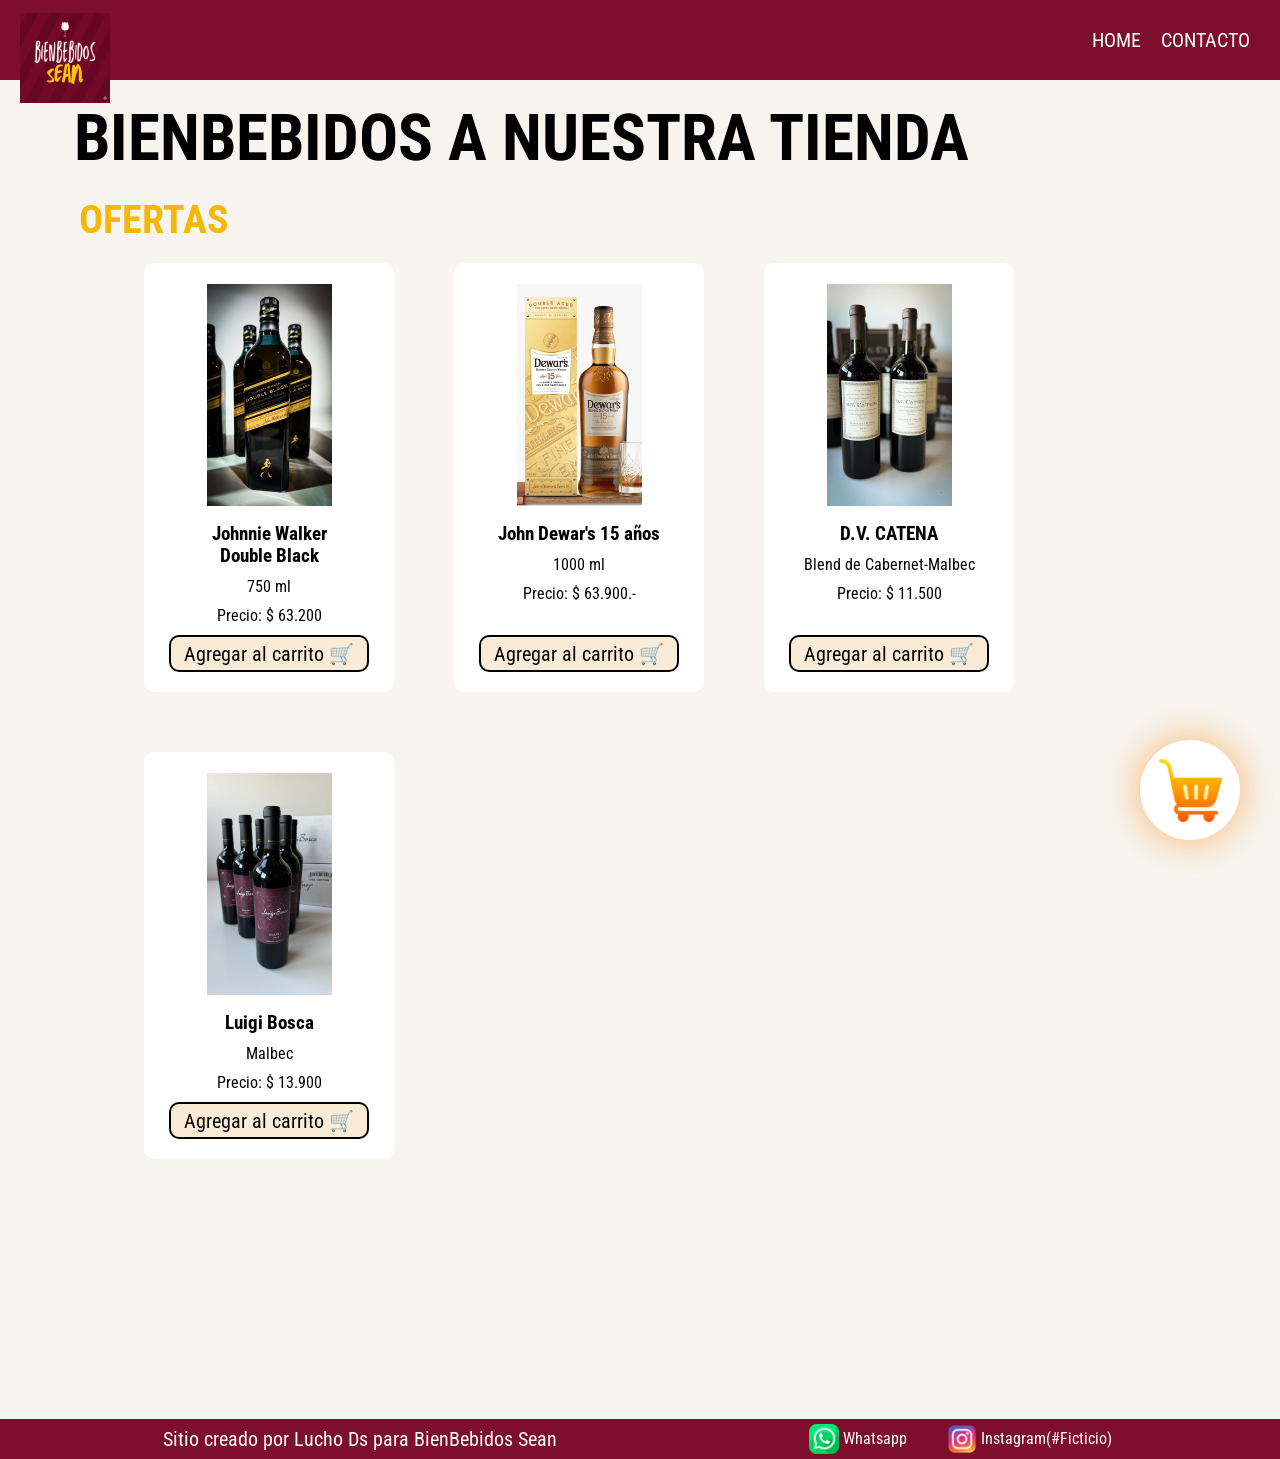
==== index.html @ 3650a212 "Primer commit -fondo claro-boton de carrito" ====
<!DOCTYPE html>
<html lang="en">
<head>
    <meta charset="UTF-8">
    <meta name="viewport" content="width=device-width, initial-scale=1.0">
    <title>Proyecto</title>
    
    <link rel="preconnect" href="https://fonts.googleapis.com">
    <link rel="preconnect" href="https://fonts.gstatic.com" crossorigin>
    <link href="https://fonts.googleapis.com/css2?family=Roboto+Condensed:ital,wght@0,100..900;1,100..900&display=swap" rel="stylesheet">

    
    <link rel="stylesheet" href="./css/styles.css">
</head>
<body>
    
    <header>
        
        <div class="div-logo"><a href="index.html"> 
            <img class="logo" src= "images/BienBebidos.png" alt = "logo de la tienda"></a>
        </div>
        
        <nav class="nav-header">
            <ul>
                <li><a class = "enlaces" href="index.html">HOME</a></li>
                <li><a class = "enlaces" href="./pages/contacto.html">CONTACTO</a></li>
            </ul>
        </nav>
        
    </header>

    <main>

        <h1 class ="titulo-principal"> 
            <span class="BienBebidos">BIENBEBIDOS A NUESTRA TIENDA</span> 
        </h1>
        <h2 class = "titulo-productos">OFERTAS</h2>

        <section>
            
            <div class="contenedor-tarjetas">

                <article class="card text-dark">
                    <img src="./images/jw_double.jpeg" alt="Whisky Johnnie Walker Double Black">
                    <h3>Johnnie Walker <br>Double Black</h3>
                    <p>750 ml</p>
                    <p>Precio: $ 63.200</p>
                    <button class="btn bg-secondary text-dark">Agregar al carrito 🛒</button>
                </article>

                <article class="card text-dark">
                    <img src="./images/Dewars15.jpeg" alt="whisky Jonh Dewars15 años">
                    <h3>John Dewar's 15 años</h3>
                    <p>1000 ml</p>
                    <p>Precio: $ 63.900.-</p>
                    <button class="btn bg-secondary text-dark">Agregar al carrito 🛒</button>
                </article>

                <article class="card text-dark">
                    <img src="./images/DV_CB_MB.jpeg" alt="vino dv catena cabernet malbec">
                    <h3>D.V. CATENA</h3>
                    <p>Blend de Cabernet-Malbec</p>
                    <p>Precio: $ 11.500</p>
                    <button class="btn bg-secondary text-dark">Agregar al carrito 🛒</button>
                </article>
                
                <article class="card text-dark">
                    <img src="./images/Luigi_Bosca_Malbec.jpeg" alt="vino Luigi Bosca Malbec">
                    <h3>Luigi Bosca</h3>
                    <p>Malbec</p>
                    <p>Precio: $ 13.900</p>
                    <button class="btn bg-secondary text-dark">Agregar al carrito 🛒</button>
                </article>
            </div>
            
            <nav>
                <a class = "nav-shop" href="./pages/carrito.html" target="_blank">
                    <img class="shop" src="./images/shopping-cart.png" alt ="icono de carrito">
                </a>
            </nav>

        </section>
    </main>
    <footer>
        <nav class="nav-footer">
            <ul class="footer-list">
                <li><a href="https://wa.me/541131106709?text=Hola, quisiera más información sobre el catálogo" target=_blank>
                    <img class="iconitos" src="./images/whatsapp.png" alt="Chat en Whatsapp"> Whatsapp</a></li>

                <li><a href="https://www.instagram.com/BienBebidos_Sean" target=_blank>
                    <img class="iconitos" src="./images/instagram.png" alt="Icono de instagram"> Instagram(#Ficticio)</a></li>
                
            </ul>
        </nav>    
        
        <p class="leyenda">Sitio creado por Lucho Ds para BienBebidos Sean</p>
        
    </footer>
    
</body>
</html>
---- css/styles.css ----
*{
    margin: 0;
    padding: 0;
    box-sizing: border-box;
    font-family: "Roboto Condensed", sans-serif;
}

html {
    font-size: 62.5%;
    
}

body {
    min-height: 100vh;
    font-size: 1.6rem;
    background-color: #f8f5efe9;
    display: flex;
    flex-direction: column;
}
header, footer {
        background-color: #7d0f2d;
}

header {
    position: sticky;
    top: 0; /*que quede fijo arriba*/
    z-index: 1000;
    height: 80px;
    display: flex;
    align-items: center;
    justify-content: space-between;
    padding: 1rem 2rem;
}

.logo {
    height: 10rem;
    width: auto;
    margin-top: 3rem;
    padding-top: 1rem;
}

ul {
    display: flex;
    flex-direction: row;
    list-style: none;
}

.enlaces  {
    font-size: 2rem;
    padding: 1rem;
    color: white;
    font-weight: 400;
   
}

main {
    display: flex;
    flex-direction: column;
    flex: 1;
    width: 90%;
    flex-wrap: wrap;
    margin: 0 auto;
    margin-bottom: 15rem;
}

.titulo-productos, .titulo-principal {
    margin: 2rem 1rem 0;
    text-align: left;
}

.titulo-principal {
    text-align:left;
    font-size: 6.5rem;
    
   
}    

h2 {
    padding-left: .5rem;
    font-size: 4rem;
    color:#f6b70b;
    /*background-color: #FDD07A;*/
    /*padding: 1rem;*/
}

.contenedor-tarjetas {
    display: flex;
    flex-wrap: wrap; /* Para que las tarjetas bajen a la siguiente línea */
    justify-content:flex-start;
    gap: 6rem;
    width: auto;
    margin-left: 4rem;
    padding: 2rem 4rem;
    margin-bottom: 9rem;
}

.card {
    display: flex;
    flex-direction: column;
    width: 25rem;
    padding-bottom: 1rem;
    border-radius: 1rem;
    overflow: hidden;
    background-color:#ffffff;
    align-items: center;
    
}

.card h3 {
    padding: 1rem;
    text-align: center;
}

.card p {
   padding: 0 0 1rem;
}

.card img {
    width: 50%;
    object-fit:cover; /* Proporción original sin estirar */
    overflow: hidden;
    padding-top: 2.1rem;
    padding-bottom: .7rem;
}

.card button {
    margin-top: auto;
    margin-bottom: 1rem; /* Que el botón quede al fondo de la tarjeta */
    width: 80%;       /* Para que no ocupe todo el ancho */
    cursor: pointer;
    height: 3.7rem;
    
}

footer {
    margin-top: auto;
    display: flex;
    justify-content:space-around;
    align-items: center;    /* Para centra horizontalmente todo el contenido */
    flex-direction: row-reverse;
    padding: 0 4rem;
}

.footer-list {
    flex-direction: row;
    padding: .5rem;
    gap: 4rem;
    
}

a, .leyenda {
    color: white;
    text-decoration: none;
    
    
}

.iconitos {
    vertical-align: middle;
    width: 3rem;
    height: 3rem;
    cursor: pointer;
}

.leyenda {
    font-size: 2rem;
}

.btn {
    display: flex;
    border-radius: 1rem;
    cursor: pointer; 
    justify-content: center;
    align-items: center;
    border: .2rem solid black;
}

.btn:hover {
    background-color: rgb(89, 255, 18);
    border: .2rem solid transparent;
}

.bg-secondary {
    background-color: antiquewhite;
    font-size: 2rem;
}

.text-dark {
    color: black;
}


.nav-shop {
    display: inline-flex;
    align-items: center;
    justify-content: center;
    background-color: white;
    border-radius: 50%;       /* círculo */
    padding: 1.5rem;
    width: 10rem;
    height: 10rem;
    cursor: pointer;
    filter: drop-shadow(0rem 0rem 2rem rgba(244, 164, 79, 0.841));
    position: fixed;
    bottom: 6rem;
    right: 4rem;
}

.shop {
    width: 90%;
    height:90%;
    object-fit: contain; 
}

/* -----------------------------------------------------------------*/
/*                               CARRITO                            */
/* -----------------------------------------------------------------*/

.construccion {
    display: flex;
    justify-content: center;
    align-items: center;
}


/* -----------------------------------------------------------------*/
/*                             HOJA DE CONTACTO                     */
/* -----------------------------------------------------------------*/

.form-container {
    display: flex;
    flex-direction: column;
    background-color:#f9e9b6e9;
    width: 40rem;
    max-width: 90%;
    padding: 2rem 2rem; 
    border-radius: 1rem; 
    box-shadow: 0 0.4rem 2rem rgba(0,0,0,0.5); 
    margin: 3rem auto 15rem;
   
}

form {    
    display: flex;
    flex-direction: column;
    width: 100%;
    align-items: center;
    justify-content:center ;
    
}

.contacto {
    
    font-size: 5rem;
    margin-top: 5rem;
    margin-bottom: .5rem;
}

label {
    font-size: 1.85rem;
    align-self: flex-start;
    margin-left: 0;
    font-weight: 600;
    text-align: left;
    }

input, textarea {
    padding: .5rem 1rem;
    margin-top: 0.5rem;
    margin-bottom: 1.5rem;
    font-weight: 600;
    width: 100%;
    height: 4rem;
    border: .2rem solid black;
    border-radius: 1rem;
    font-size: 1.5rem;
    box-sizing: border-box;
}

textarea {
    height: 14rem;
    padding-top: 1rem;
    resize: vertical; /* Impide que se estire hacia los lados y ensanche el fondo*/
}

.bg-primary {
    width: 100%;
    margin-top: 1.5rem;
    font-size:3rem;
    background-color: #ffffff;
    padding: 1rem;
    margin-bottom: 1.6rem;
}
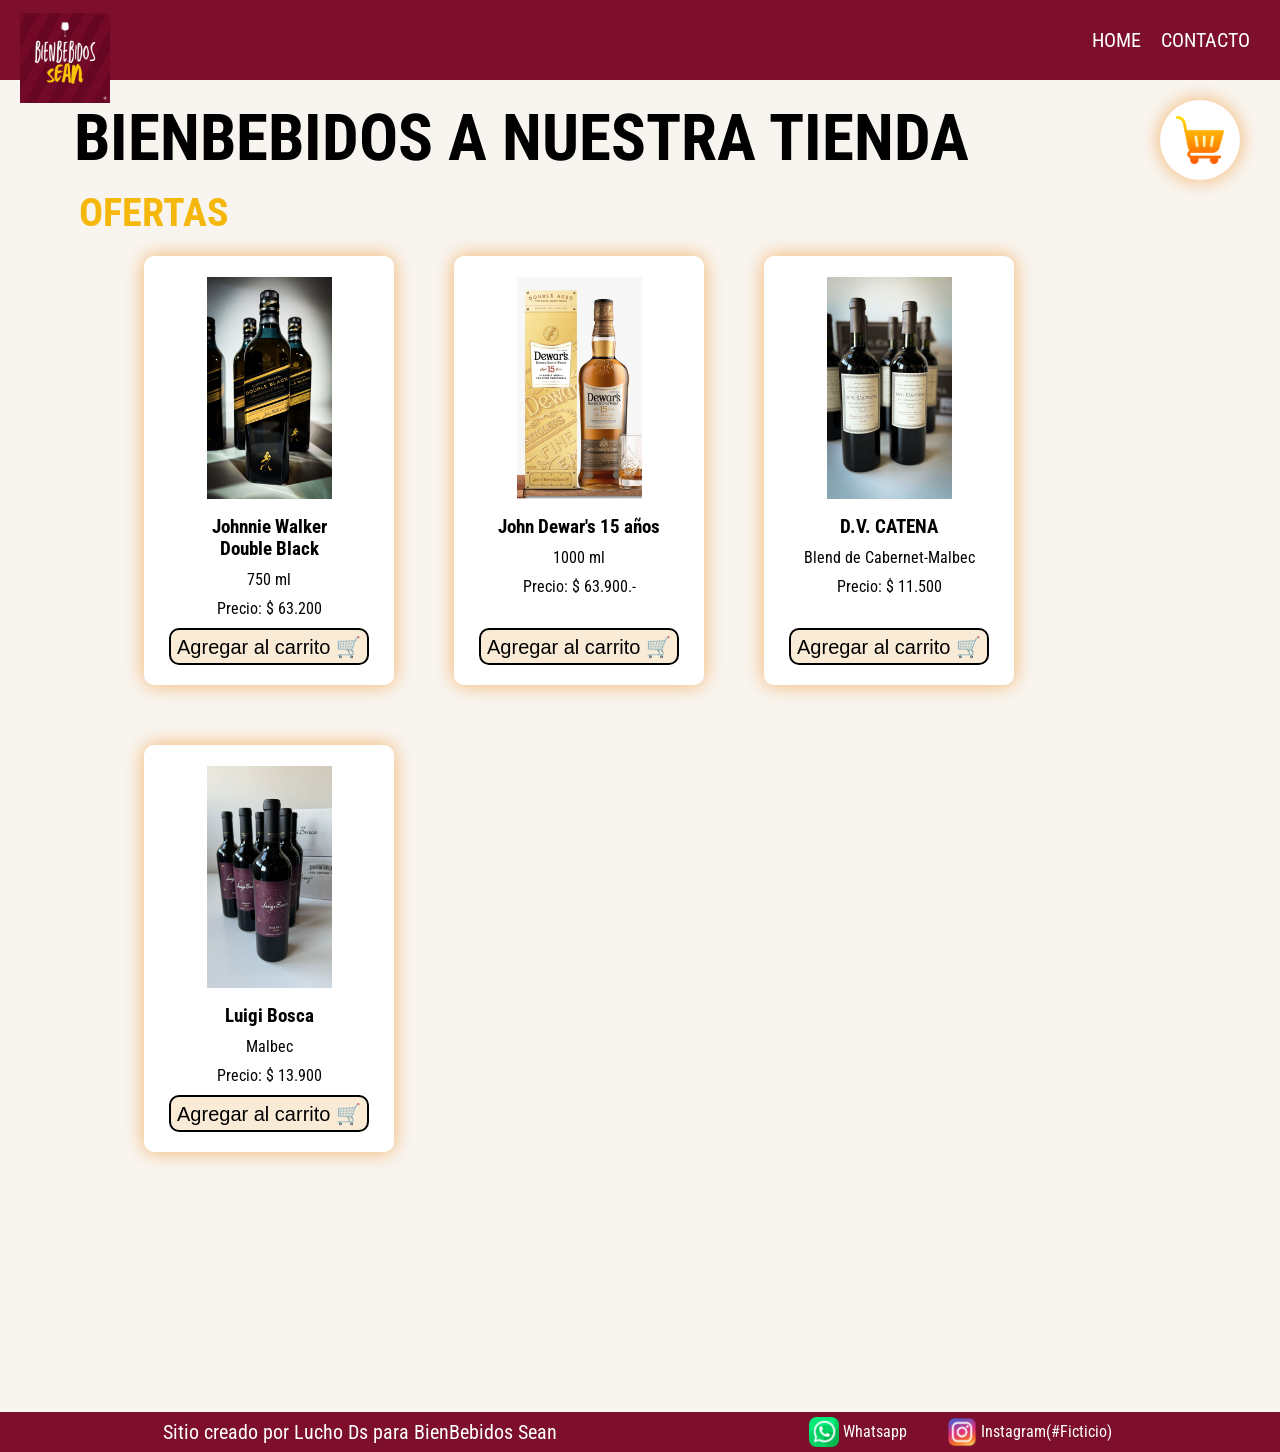
==== commit 05a883b7: "Quitando espacios vacios en el Visual studio" ====
--- a/index.html
+++ b/index.html
@@ -12,10 +12,9 @@
     
     <link rel="stylesheet" href="./css/styles.css">
 </head>
+
 <body>
-    
     <header>
-        
         <div class="div-logo"><a href="index.html"> 
             <img class="logo" src= "images/BienBebidos.png" alt = "logo de la tienda"></a>
         </div>
@@ -26,18 +25,15 @@
                 <li><a class = "enlaces" href="./pages/contacto.html">CONTACTO</a></li>
             </ul>
         </nav>
-        
     </header>
 
     <main>
-
         <h1 class ="titulo-principal"> 
             <span class="BienBebidos">BIENBEBIDOS A NUESTRA TIENDA</span> 
         </h1>
         <h2 class = "titulo-productos">OFERTAS</h2>
 
         <section>
-            
             <div class="contenedor-tarjetas">
 
                 <article class="card text-dark">
@@ -78,9 +74,9 @@
                     <img class="shop" src="./images/shopping-cart.png" alt ="icono de carrito">
                 </a>
             </nav>
-
         </section>
     </main>
+
     <footer>
         <nav class="nav-footer">
             <ul class="footer-list">
@@ -89,13 +85,10 @@
 
                 <li><a href="https://www.instagram.com/BienBebidos_Sean" target=_blank>
                     <img class="iconitos" src="./images/instagram.png" alt="Icono de instagram"> Instagram(#Ficticio)</a></li>
-                
             </ul>
         </nav>    
         
         <p class="leyenda">Sitio creado por Lucho Ds para BienBebidos Sean</p>
-        
     </footer>
-    
 </body>
 </html>
--- a/css/styles.css
+++ b/css/styles.css
@@ -3,12 +3,12 @@
     margin: 0;
     padding: 0;
     box-sizing: border-box;
-    font-family: "Roboto Condensed", sans-serif;
 }
 
 html {
     font-size: 62.5%;
-    
+    overflow-y: scroll; /*utilizado porque el header de la pagina carrito, ocupaba mas espacio al no tener barra de scroll
+    , y los nav se veian corridos a la derecha..si si, un toc personal*/
 }
 
 body {
@@ -17,7 +17,10 @@
     background-color: #f8f5efe9;
     display: flex;
     flex-direction: column;
-}
+    height: 100vh;
+    font-family: "Roboto Condensed", sans-serif;
+}
+
 header, footer {
         background-color: #7d0f2d;
 }
@@ -60,23 +63,18 @@
     flex: 1;
     width: 90%;
     flex-wrap: wrap;
-    margin: 0 auto;
+    margin: auto;
     margin-bottom: 15rem;
 }
 
-.titulo-productos, .titulo-principal {
+.titulo-principal {
     margin: 2rem 1rem 0;
     text-align: left;
-}
-
-.titulo-principal {
-    text-align:left;
     font-size: 6.5rem;
-    
-   
-}    
-
-h2 {
+}
+
+.titulo-productos {
+    margin: 1.3rem 1rem 0;
     padding-left: .5rem;
     font-size: 4rem;
     color:#f6b70b;
@@ -86,13 +84,14 @@
 
 .contenedor-tarjetas {
     display: flex;
-    flex-wrap: wrap; /* Para que las tarjetas bajen a la siguiente línea */
+    flex-wrap: wrap; /* Permitir que las tarjetas bajen a la siguiente línea cuando se achica la pantalla*/
     justify-content:flex-start;
     gap: 6rem;
     width: auto;
     margin-left: 4rem;
     padding: 2rem 4rem;
     margin-bottom: 9rem;
+    filter: drop-shadow(0rem 0rem 1rem rgba(244, 164, 79, 0.841));
 }
 
 .card {
@@ -104,7 +103,6 @@
     overflow: hidden;
     background-color:#ffffff;
     align-items: center;
-    
 }
 
 .card h3 {
@@ -130,7 +128,6 @@
     width: 80%;       /* Para que no ocupe todo el ancho */
     cursor: pointer;
     height: 3.7rem;
-    
 }
 
 footer {
@@ -146,14 +143,11 @@
     flex-direction: row;
     padding: .5rem;
     gap: 4rem;
-    
 }
 
 a, .leyenda {
     color: white;
     text-decoration: none;
-    
-    
 }
 
 .iconitos {
@@ -190,7 +184,6 @@
     color: black;
 }
 
-
 .nav-shop {
     display: inline-flex;
     align-items: center;
@@ -198,36 +191,29 @@
     background-color: white;
     border-radius: 50%;       /* círculo */
     padding: 1.5rem;
-    width: 10rem;
-    height: 10rem;
+    width: 8rem;
+    height: 8rem;
     cursor: pointer;
-    filter: drop-shadow(0rem 0rem 2rem rgba(244, 164, 79, 0.841));
+    filter: drop-shadow(0rem 0rem 1rem rgba(244, 164, 79, 0.841));
     position: fixed;
-    bottom: 6rem;
+    top: 10rem;
     right: 4rem;
 }
 
 .shop {
-    width: 90%;
-    height:90%;
+    width: 95%;
+    height:95%;
     object-fit: contain; 
 }
 
 /* -----------------------------------------------------------------*/
 /*                               CARRITO                            */
-/* -----------------------------------------------------------------*/
-
-.construccion {
-    display: flex;
-    justify-content: center;
-    align-items: center;
-}
-
+/*                   Por ahora ninguna idea absurda                 */
+/* -----------------------------------------------------------------*/
 
 /* -----------------------------------------------------------------*/
 /*                             HOJA DE CONTACTO                     */
 /* -----------------------------------------------------------------*/
-
 .form-container {
     display: flex;
     flex-direction: column;
@@ -238,7 +224,6 @@
     border-radius: 1rem; 
     box-shadow: 0 0.4rem 2rem rgba(0,0,0,0.5); 
     margin: 3rem auto 15rem;
-   
 }
 
 form {    
@@ -247,11 +232,9 @@
     width: 100%;
     align-items: center;
     justify-content:center ;
-    
 }
 
 .contacto {
-    
     font-size: 5rem;
     margin-top: 5rem;
     margin-bottom: .5rem;
@@ -263,7 +246,7 @@
     margin-left: 0;
     font-weight: 600;
     text-align: left;
-    }
+}
 
 input, textarea {
     padding: .5rem 1rem;
@@ -292,3 +275,50 @@
     padding: 1rem;
     margin-bottom: 1.6rem;
 }
+
+/* -----------------------------------------------------------------*/
+/*                             MEDIA QUERIES                        */
+/* -----------------------------------------------------------------*/
+
+/* PAGINA INDEX y CONTACTO SE JUNTA EL CARRO CON EL TITULO PRINCIPAL AL LLEGAR A 572px y 610px DE ANCHO*/
+
+/*1.- Reubicacion del carrito a la parte baja de la pantalla.
+2.- footer y header dejan espacio vacio, a los 372 px, en footer se genera desborde a los 370px -no voy a adaptar esto.*/
+
+/*PAGINAS INDEX Y CONTACTO*/
+@media screen and (max-width: 610px) {
+    .nav-shop {
+        width: 6rem;
+        height: 6rem;
+        top:auto;
+        bottom: 6rem;
+        right: 1rem;
+    }
+    .titulo-principal {
+        font-size: 4rem;
+    }
+
+    .titulo-productos {
+        font-size: 2.5rem;
+    }
+
+    .contenedor-tarjetas {
+        margin-left: 1rem;
+    }
+
+    .form-container {   
+        width: 25rem;
+        margin: 3rem auto 15rem;
+    }
+}
+
+/*PAGINA CARRITO, NO ES OBLIGATORIA* modifico tamaño de fuente, color y ubicación*/
+
+/*PAGINA: CARRITO*/
+@media screen and (max-width: 470px) {
+    .construccion .titulo-principal {
+        font-size: 3rem;
+        color:red;
+        margin: 5rem 1rem 0;
+    }
+}
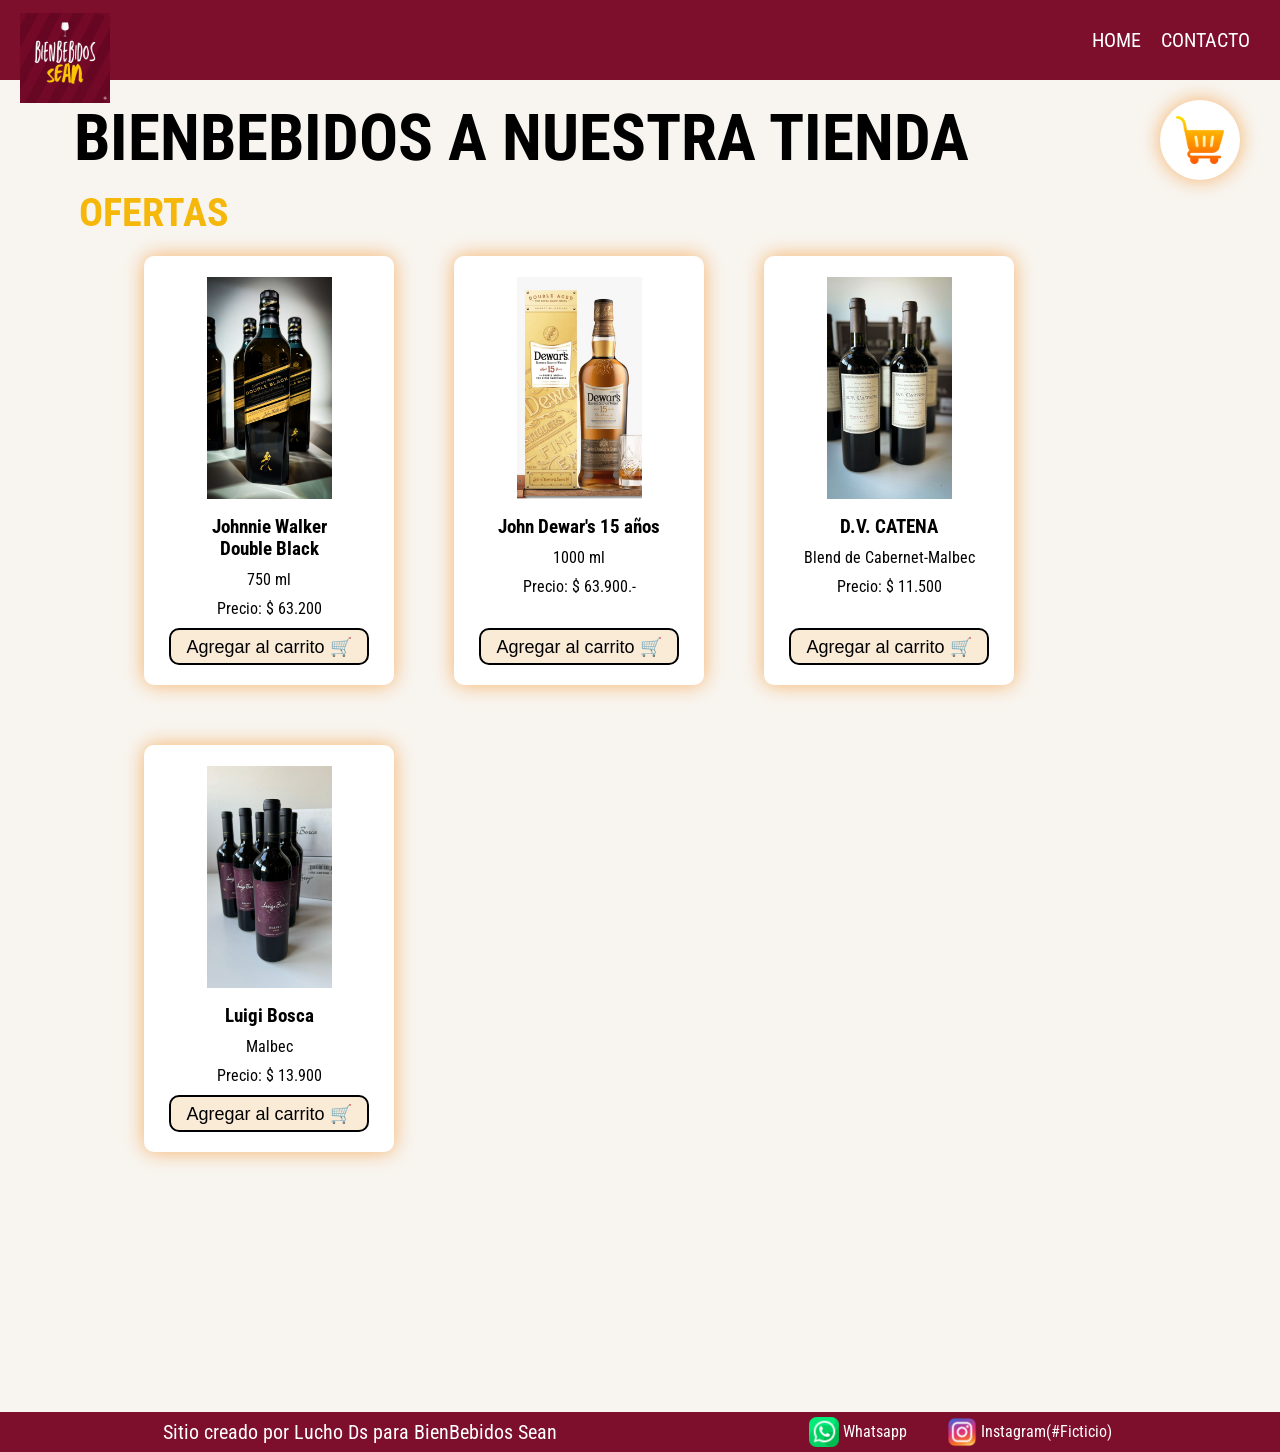
==== commit dd5eb561: "Ultima actualizacion de quitar espacios innecesarios" ====
--- a/index.html
+++ b/index.html
@@ -28,10 +28,9 @@
     </header>
 
     <main>
-        <h1 class ="titulo-principal"> 
-            <span class="BienBebidos">BIENBEBIDOS A NUESTRA TIENDA</span> 
-        </h1>
-        <h2 class = "titulo-productos">OFERTAS</h2>
+        <h1 class ="titulo-principal text-dark">BIENBEBIDOS A NUESTRA TIENDA</h1>
+        
+        <h2 class = "titulo-productos text-ligth">OFERTAS</h2>
 
         <section>
             <div class="contenedor-tarjetas">
--- a/css/styles.css
+++ b/css/styles.css
@@ -22,7 +22,7 @@
 }
 
 header, footer {
-        background-color: #7d0f2d;
+    background-color: #7d0f2d;
 }
 
 header {
@@ -54,7 +54,6 @@
     padding: 1rem;
     color: white;
     font-weight: 400;
-   
 }
 
 main {
@@ -77,7 +76,6 @@
     margin: 1.3rem 1rem 0;
     padding-left: .5rem;
     font-size: 4rem;
-    color:#f6b70b;
     /*background-color: #FDD07A;*/
     /*padding: 1rem;*/
 }
@@ -177,11 +175,16 @@
 
 .bg-secondary {
     background-color: antiquewhite;
-    font-size: 2rem;
+    font-size: 1.8rem;
+    padding: .2rem;
 }
 
 .text-dark {
     color: black;
+}
+
+.text-ligth {
+    color:#f6b70b;
 }
 
 .nav-shop {
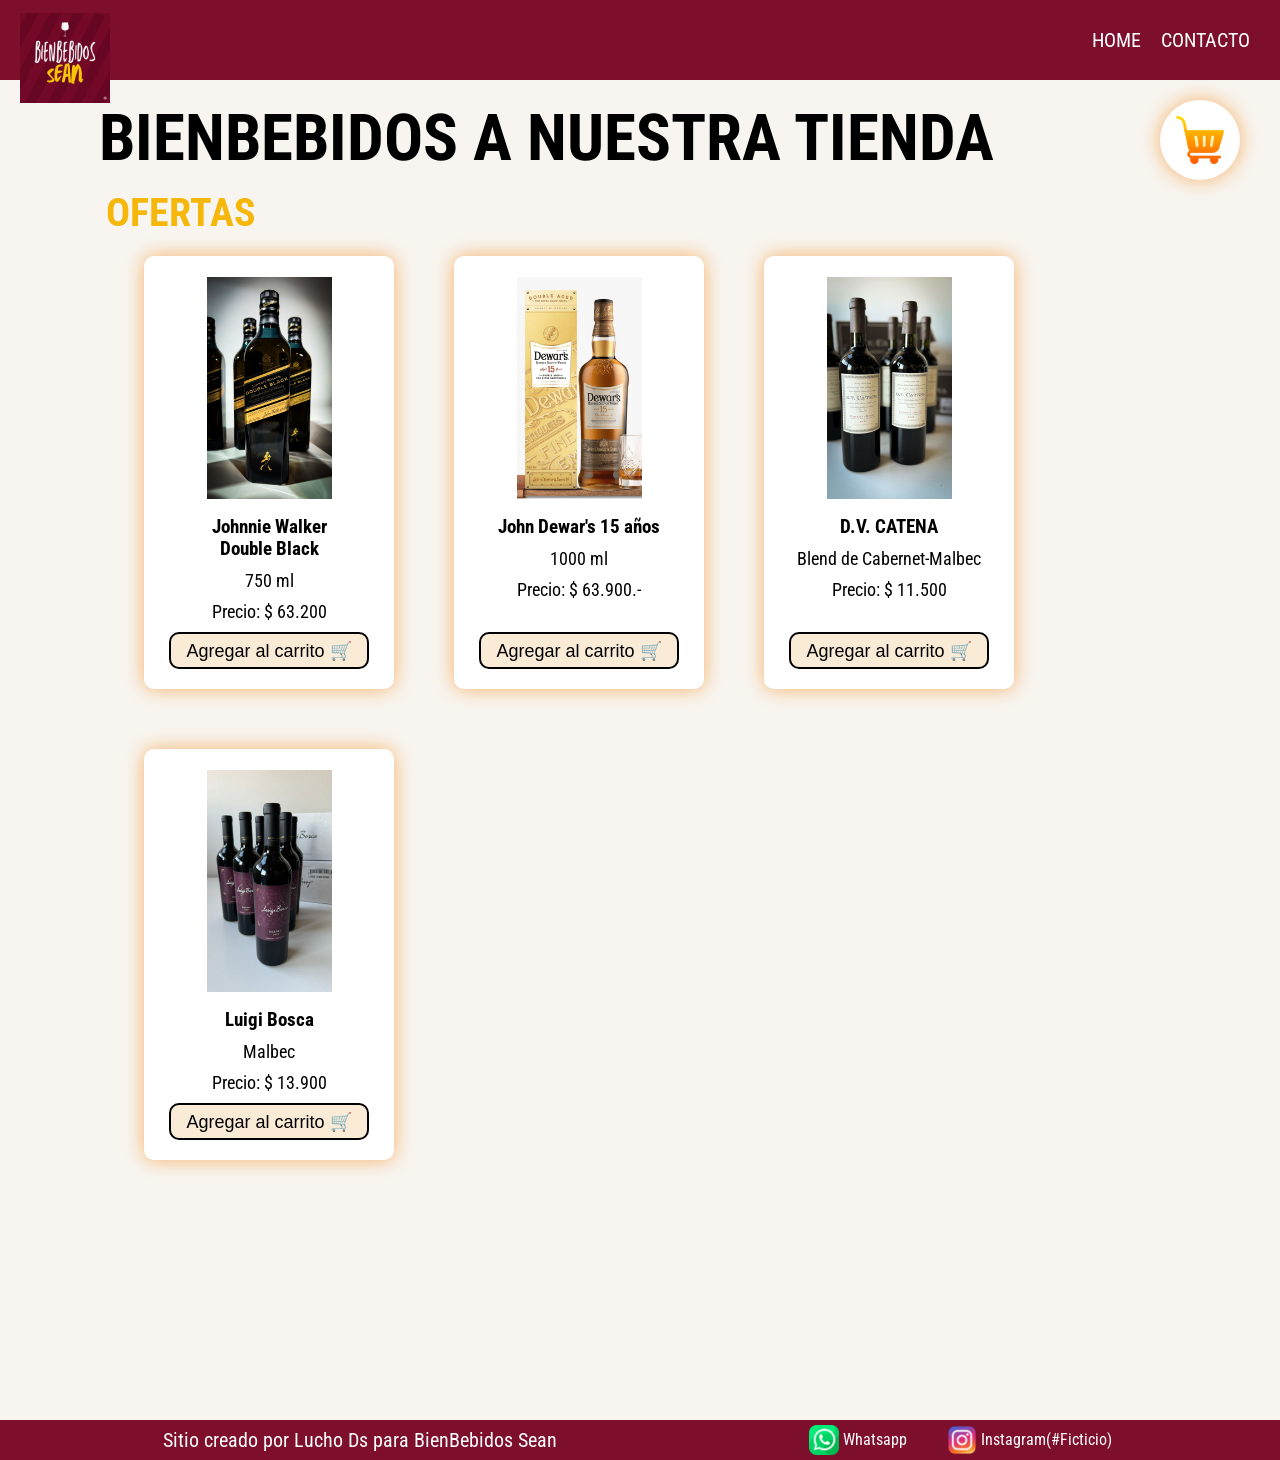
==== commit c49c34e1: "Eliminacion de clases sobrantes, arreglo de ccs, fontsize de <p> en card y margen de titulos h1 y h2" ====
--- a/index.html
+++ b/index.html
@@ -15,11 +15,11 @@
 
 <body>
     <header>
-        <div class="div-logo"><a href="index.html"> 
+        <div><a href="index.html"> 
             <img class="logo" src= "images/BienBebidos.png" alt = "logo de la tienda"></a>
         </div>
         
-        <nav class="nav-header">
+        <nav>
             <ul>
                 <li><a class = "enlaces" href="index.html">HOME</a></li>
                 <li><a class = "enlaces" href="./pages/contacto.html">CONTACTO</a></li>
@@ -77,7 +77,7 @@
     </main>
 
     <footer>
-        <nav class="nav-footer">
+        <nav>
             <ul class="footer-list">
                 <li><a href="https://wa.me/541131106709?text=Hola, quisiera más información sobre el catálogo" target=_blank>
                     <img class="iconitos" src="./images/whatsapp.png" alt="Chat en Whatsapp"> Whatsapp</a></li>
--- a/css/styles.css
+++ b/css/styles.css
@@ -67,17 +67,25 @@
 }
 
 .titulo-principal {
-    margin: 2rem 1rem 0;
+    margin: 2rem 3.5rem 0;
     text-align: left;
     font-size: 6.5rem;
 }
 
 .titulo-productos {
-    margin: 1.3rem 1rem 0;
+    margin: 1.3rem 3.7rem 0;
     padding-left: .5rem;
     font-size: 4rem;
     /*background-color: #FDD07A;*/
     /*padding: 1rem;*/
+}
+
+.text-dark {
+    color: black;
+}
+
+.text-ligth {
+    color:#f6b70b;
 }
 
 .contenedor-tarjetas {
@@ -110,6 +118,7 @@
 
 .card p {
    padding: 0 0 1rem;
+   font-size: 1.8rem;
 }
 
 .card img {
@@ -128,37 +137,6 @@
     height: 3.7rem;
 }
 
-footer {
-    margin-top: auto;
-    display: flex;
-    justify-content:space-around;
-    align-items: center;    /* Para centra horizontalmente todo el contenido */
-    flex-direction: row-reverse;
-    padding: 0 4rem;
-}
-
-.footer-list {
-    flex-direction: row;
-    padding: .5rem;
-    gap: 4rem;
-}
-
-a, .leyenda {
-    color: white;
-    text-decoration: none;
-}
-
-.iconitos {
-    vertical-align: middle;
-    width: 3rem;
-    height: 3rem;
-    cursor: pointer;
-}
-
-.leyenda {
-    font-size: 2rem;
-}
-
 .btn {
     display: flex;
     border-radius: 1rem;
@@ -177,14 +155,6 @@
     background-color: antiquewhite;
     font-size: 1.8rem;
     padding: .2rem;
-}
-
-.text-dark {
-    color: black;
-}
-
-.text-ligth {
-    color:#f6b70b;
 }
 
 .nav-shop {
@@ -209,6 +179,37 @@
     object-fit: contain; 
 }
 
+footer {
+    margin-top: auto;
+    display: flex;
+    justify-content:space-around;
+    align-items: center;    /* Para centra horizontalmente todo el contenido */
+    flex-direction: row-reverse;
+    padding: 0 4rem;
+}
+
+.footer-list {
+    flex-direction: row;
+    padding: .5rem;
+    gap: 4rem;
+}
+
+a, .leyenda {
+    color: white;
+    text-decoration: none;
+}
+
+.iconitos {
+    vertical-align: middle;
+    width: 3rem;
+    height: 3rem;
+    cursor: pointer;
+}
+
+.leyenda {
+    font-size: 2rem;
+}
+
 /* -----------------------------------------------------------------*/
 /*                               CARRITO                            */
 /*                   Por ahora ninguna idea absurda                 */
@@ -238,8 +239,6 @@
 }
 
 .contacto {
-    font-size: 5rem;
-    margin-top: 5rem;
     margin-bottom: .5rem;
 }
 
@@ -283,10 +282,9 @@
 /*                             MEDIA QUERIES                        */
 /* -----------------------------------------------------------------*/
 
-/* PAGINA INDEX y CONTACTO SE JUNTA EL CARRO CON EL TITULO PRINCIPAL AL LLEGAR A 572px y 610px DE ANCHO*/
-
-/*1.- Reubicacion del carrito a la parte baja de la pantalla.
-2.- footer y header dejan espacio vacio, a los 372 px, en footer se genera desborde a los 370px -no voy a adaptar esto.*/
+/* PAGINA INDEX y CONTACTO SE JUNTA EL CARRO CON EL TITULO PRINCIPAL AL LLEGAR A 572px y 610px DE ANCHO
+1.- Reubicacion del carrito a la parte baja de la pantalla.
+2.- footer y header dejan espacio vacio, a los 372 px, en footer se genera desborde a los 370px -no voy a adaptar esto ahora.*/
 
 /*PAGINAS INDEX Y CONTACTO*/
 @media screen and (max-width: 610px) {
@@ -315,9 +313,8 @@
     }
 }
 
-/*PAGINA CARRITO, NO ES OBLIGATORIA* modifico tamaño de fuente, color y ubicación*/
-
-/*PAGINA: CARRITO*/
+/*PAGINA CARRITO, *NO OBLIGATORIA*: modifico tamaño de fuente, color y ubicación de h1*/
+
 @media screen and (max-width: 470px) {
     .construccion .titulo-principal {
         font-size: 3rem;
